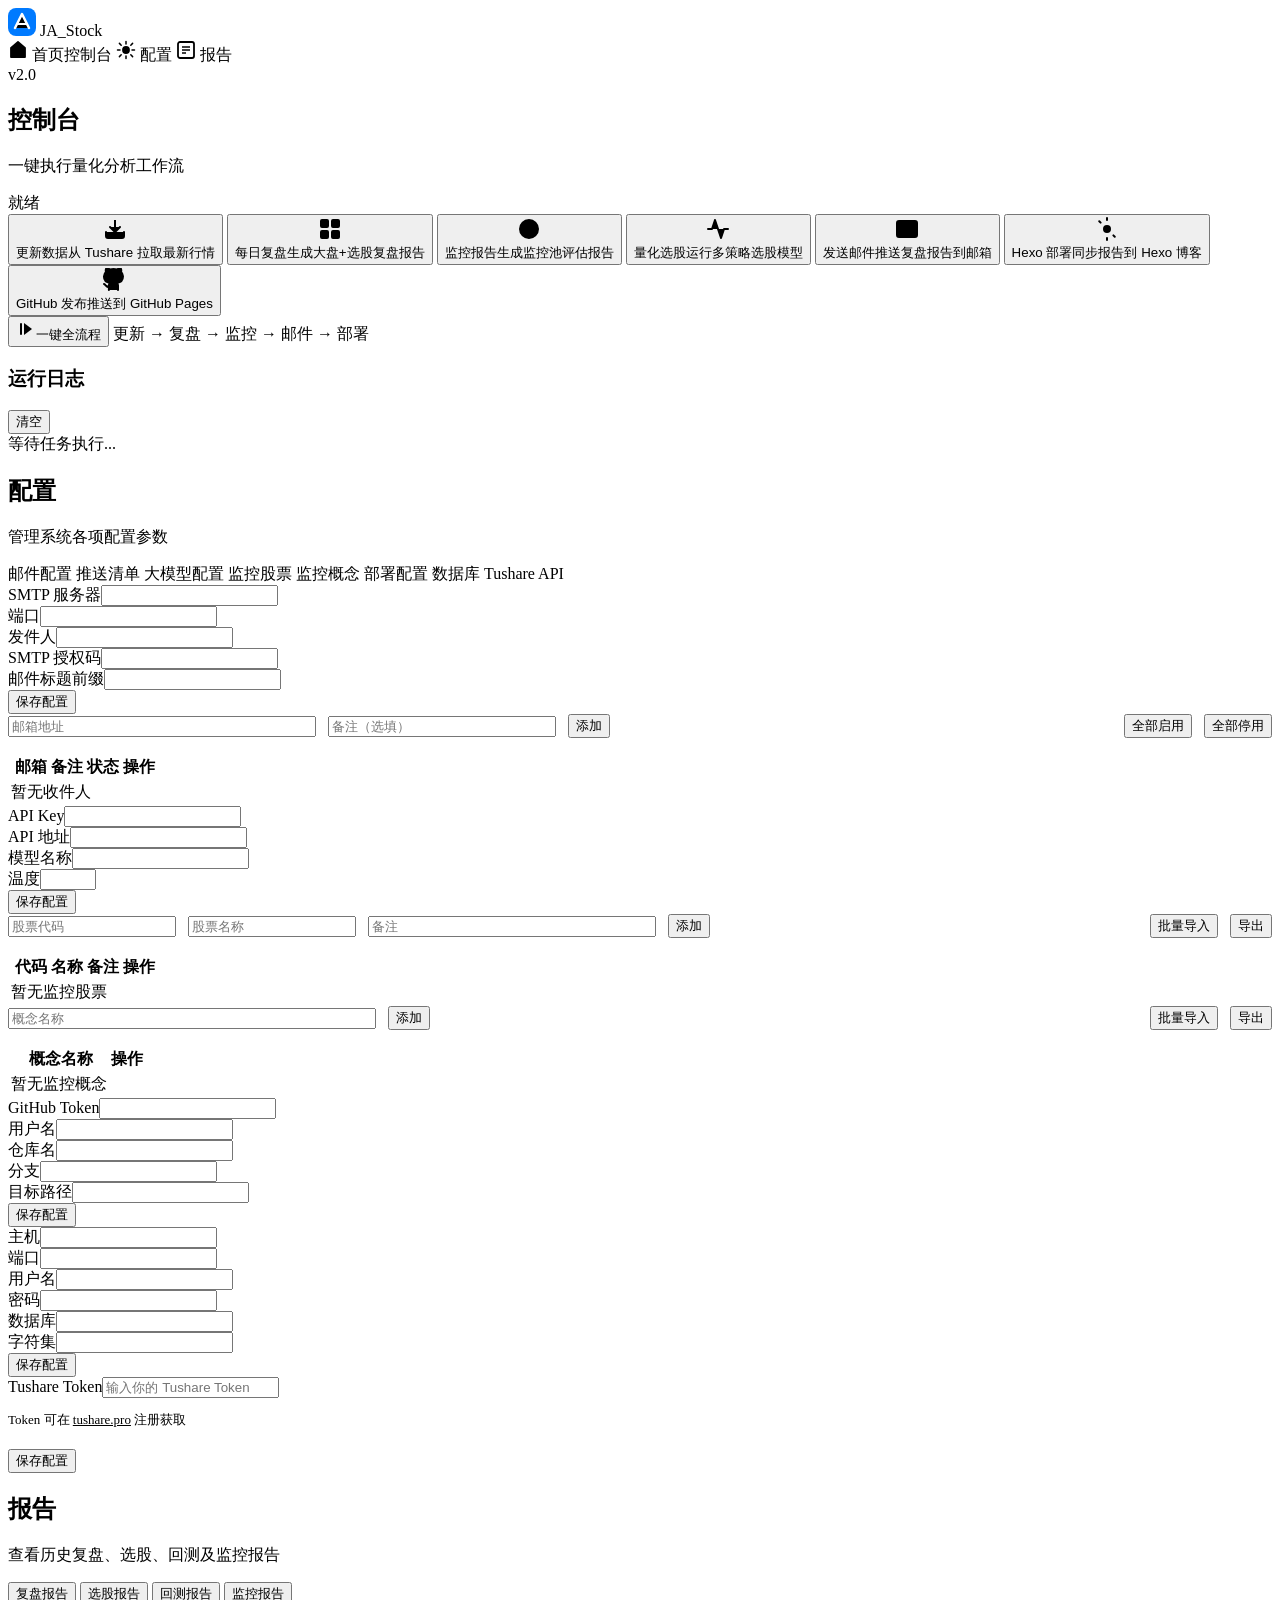
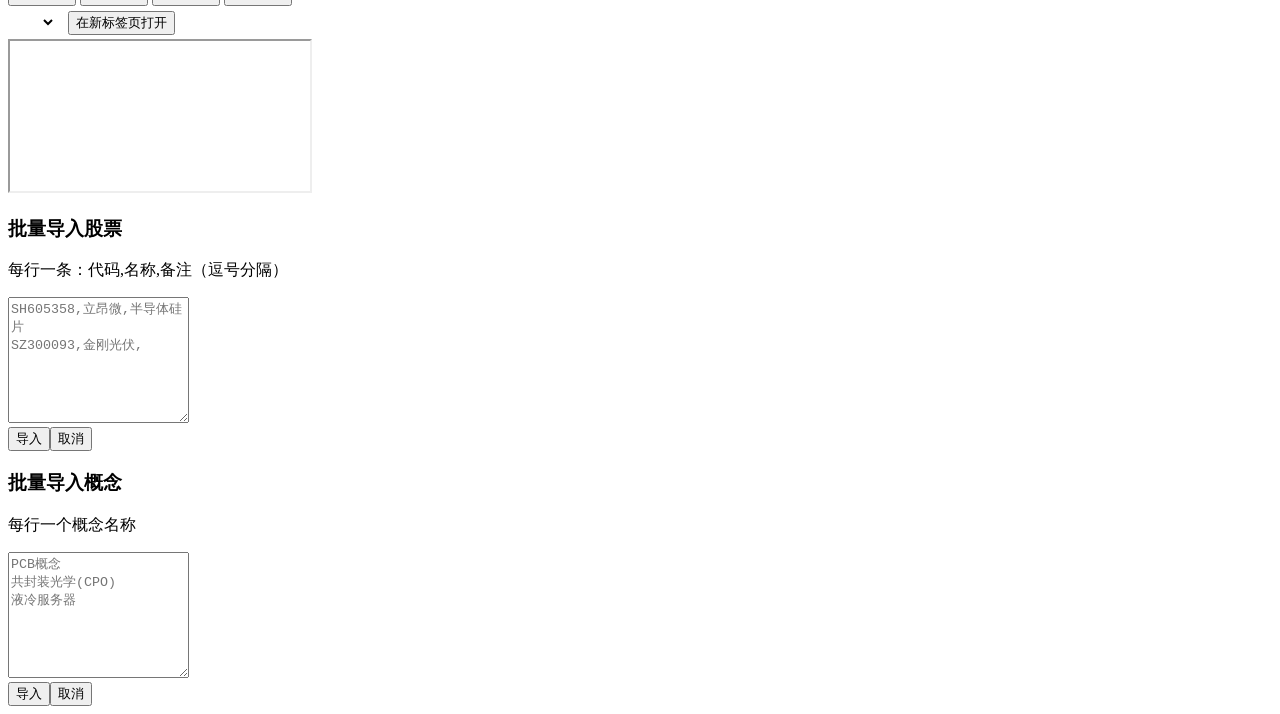
==== web/templates/index.html @ 57b8703d "更新" ====
﻿<!DOCTYPE html>
<html lang="zh-CN">
<head>
<meta charset="UTF-8">
<meta name="viewport" content="width=device-width, initial-scale=1.0">
<title>JA_Stock - 智能量化控制台</title>
<link rel="stylesheet" href="/static/style.css?v=7">
</head>
<body>
<aside class="sidebar">
    <div class="sidebar-header">
        <div class="logo">
            <svg width="28" height="28" viewBox="0 0 28 28"><rect width="28" height="28" rx="8" fill="#007AFF"/><path d="M7 20L14 6L21 20" stroke="white" stroke-width="2.5" stroke-linecap="round" stroke-linejoin="round"/><line x1="10" y1="16" x2="18" y2="16" stroke="white" stroke-width="2"/></svg>
            <span>JA_Stock</span>
        </div>
    </div>
    <nav class="sidebar-nav">
        <a class="nav-item active" data-page="home" onclick="switchPage('home')">
            <svg width="20" height="20" viewBox="0 0 20 20"><path d="M3 8L10 2L17 8V17H3V8Z" stroke="currentColor" stroke-width="1.8" stroke-linejoin="round"/><rect x="7" y="11" width="6" height="6" rx="1" stroke="currentColor" stroke-width="1.5"/></svg>
            <span>首页控制台</span>
        </a>
        <a class="nav-item" data-page="config" onclick="switchPage('config')">
            <svg width="20" height="20" viewBox="0 0 20 20"><circle cx="10" cy="10" r="3" stroke="currentColor" stroke-width="1.8"/><path d="M10 1.5V4M10 16V18.5M1.5 10H4M16 10H18.5M3.4 3.4L5.2 5.2M14.8 14.8L16.6 16.6M3.4 16.6L5.2 14.8M14.8 5.2L16.6 3.4" stroke="currentColor" stroke-width="1.5" stroke-linecap="round"/></svg>
            <span>配置</span>
        </a>
            <a class="nav-item" data-page="reports" onclick="switchPage('reports')">
                <svg width="20" height="20" viewBox="0 0 20 20" fill="none"><rect x="2" y="2" width="16" height="16" rx="2" stroke="currentColor" stroke-width="1.8"/><line x1="6" y1="7" x2="14" y2="7" stroke="currentColor" stroke-width="1.5"/><line x1="6" y1="10" x2="14" y2="10" stroke="currentColor" stroke-width="1.5"/><line x1="6" y1="13" x2="10" y2="13" stroke="currentColor" stroke-width="1.5"/></svg>
                <span>报告</span>
            </a>
    </nav>
    <div class="sidebar-footer"><span class="version">v2.0</span></div>
</aside>

<main class="main-content">

<section class="page active" id="page-home">
<header class="page-header"><h1>控制台</h1><p class="subtitle">一键执行量化分析工作流</p></header>
<div class="status-bar">
    <div class="status-indicator"><span class="status-dot idle"></span><span id="status-text">就绪</span></div>
    <span class="status-time" id="status-time"></span>
</div>
<div class="cmd-grid">
    <button class="cmd-card" onclick="runTask('update')"><div class="cmd-icon blue"><svg width="24" height="24" viewBox="0 0 24 24"><path d="M21 15V19C21 20.1 20.1 21 19 21H5C3.9 21 3 20.1 3 19V15" stroke="currentColor" stroke-width="2" stroke-linecap="round"/><polyline points="7,10 12,15 17,10" stroke="currentColor" stroke-width="2" stroke-linecap="round"/><line x1="12" y1="15" x2="12" y2="3" stroke="currentColor" stroke-width="2"/></svg></div><div class="cmd-info"><span class="cmd-title">更新数据</span><span class="cmd-desc">从 Tushare 拉取最新行情</span></div></button>
    <button class="cmd-card" onclick="runTask('review')"><div class="cmd-icon green"><svg width="24" height="24" viewBox="0 0 24 24"><rect x="3" y="3" width="7" height="7" rx="1" stroke="currentColor" stroke-width="2"/><rect x="14" y="3" width="7" height="7" rx="1" stroke="currentColor" stroke-width="2"/><rect x="3" y="14" width="7" height="7" rx="1" stroke="currentColor" stroke-width="2"/><rect x="14" y="14" width="7" height="7" rx="1" stroke="currentColor" stroke-width="2"/></svg></div><div class="cmd-info"><span class="cmd-title">每日复盘</span><span class="cmd-desc">生成大盘+选股复盘报告</span></div></button>
    
    <button class="cmd-card" onclick="runTask('monitor')"><div class="cmd-icon purple"><svg width="24" height="24" viewBox="0 0 24 24"><circle cx="12" cy="12" r="9" stroke="currentColor" stroke-width="2"/><circle cx="12" cy="12" r="5" stroke="currentColor" stroke-width="2"/><circle cx="12" cy="12" r="1" fill="currentColor"/><line x1="12" y1="3" x2="12" y2="7" stroke="currentColor" stroke-width="2"/><line x1="12" y1="17" x2="12" y2="21" stroke="currentColor" stroke-width="2"/></svg></div><div class="cmd-info"><span class="cmd-title">监控报告</span><span class="cmd-desc">生成监控池评估报告</span></div></button>
    <button class="cmd-card" onclick="runTask('select')"><div class="cmd-icon teal"><svg width="24" height="24" viewBox="0 0 24 24"><polyline points="22,12 18,12 15,21 9,3 6,12 2,12" stroke="currentColor" stroke-width="2" stroke-linecap="round" stroke-linejoin="round"/></svg></div><div class="cmd-info"><span class="cmd-title">量化选股</span><span class="cmd-desc">运行多策略选股模型</span></div></button>
    <button class="cmd-card" onclick="runTask('email')"><div class="cmd-icon red"><svg width="24" height="24" viewBox="0 0 24 24"><path d="M4 4H20C21.1 4 22 4.9 22 6V18C22 19.1 21.1 20 20 20H4C2.9 20 2 19.1 2 18V6C2 4.9 2.9 4 4 4Z" stroke="currentColor" stroke-width="2"/><polyline points="22,6 12,13 2,6" stroke="currentColor" stroke-width="2"/></svg></div><div class="cmd-info"><span class="cmd-title">发送邮件</span><span class="cmd-desc">推送复盘报告到邮箱</span></div></button>
    <button class="cmd-card" onclick="runTask('deploy')"><div class="cmd-icon indigo"><svg width="24" height="24" viewBox="0 0 24 24"><circle cx="12" cy="12" r="3" stroke="currentColor" stroke-width="2"/><path d="M12 1V3M12 21V23M4.22 4.22L5.64 5.64M18.36 18.36L19.78 19.78" stroke="currentColor" stroke-width="2" stroke-linecap="round"/></svg></div><div class="cmd-info"><span class="cmd-title">Hexo 部署</span><span class="cmd-desc">同步报告到 Hexo 博客</span></div></button>
    <button class="cmd-card" onclick="runTask('github')"><div class="cmd-icon gray"><svg width="24" height="24" viewBox="0 0 24 24"><path d="M9 19C4 20.5 4 16.5 2 16M16 22V18C16.1 16.8 15.7 15.6 14.9 14.7C17.9 14.4 21 13.3 21 8.2C20.9 6.6 20.2 5.1 19 4.1C19.4 2.8 19.3 1.4 18.7 0.2C18.7 0.2 17.5 0 15 1.5C12.7 0.9 10.3 0.9 8 1.5C5.5 0 4.3 0.2 4.3 0.2C3.7 1.4 3.6 2.8 4 4.1C2.8 5.1 2.1 6.6 2 8.2C1.7 13.3 5 14.4 8 14.7C7.2 15.6 6.8 16.8 6.9 18V22" stroke="currentColor" stroke-width="2" stroke-linecap="round" stroke-linejoin="round"/></svg></div><div class="cmd-info"><span class="cmd-title">GitHub 发布</span><span class="cmd-desc">推送到 GitHub Pages</span></div></button>
</div>
<div class="full-flow">
    <button class="btn-full" onclick="runTask('full')"><svg width="20" height="20" viewBox="0 0 20 20"><polygon points="16,10 8,4 8,16" fill="currentColor"/><rect x="4" y="4" width="2" height="12" rx="1" fill="currentColor"/></svg>一键全流程</button>
    <span class="full-desc">更新 → 复盘 → 监控 → 邮件 → 部署</span>
</div>
<div class="log-section">
    <div class="log-header"><h3>运行日志</h3><button class="btn-clear" onclick="clearLogs()">清空</button></div>
    <div class="log-output" id="log-output"><div class="log-empty">等待任务执行...</div></div>
</div>
</section>

<!-- ==================== 配置页 ==================== -->
<section class="page" id="page-config">
<header class="page-header"><h1>配置</h1><p class="subtitle">管理系统各项配置参数</p></header>
<div class="config-layout">
    <nav class="config-sidebar">
        <a class="cfg-nav-item active" data-sub="email-config" onclick="switchSubTab('email-config')">邮件配置</a>
        <a class="cfg-nav-item" data-sub="recipients-config" onclick="switchSubTab('recipients-config')">推送清单</a>
        <a class="cfg-nav-item" data-sub="llm-config" onclick="switchSubTab('llm-config')">大模型配置</a>
        <a class="cfg-nav-item" data-sub="monitor-stocks" onclick="switchSubTab('monitor-stocks')">监控股票</a>
        <a class="cfg-nav-item" data-sub="monitor-concepts" onclick="switchSubTab('monitor-concepts')">监控概念</a>
        <a class="cfg-nav-item" data-sub="github-config" onclick="switchSubTab('github-config')">部署配置</a>
        <a class="cfg-nav-item" data-sub="db-config" onclick="switchSubTab('db-config')">数据库</a>
        <a class="cfg-nav-item" data-sub="tushare-config" onclick="switchSubTab('tushare-config')">Tushare API</a>
    </nav>

    <div class="config-content">

        <!-- 邮件配置 -->
        <div class="sub-page active" id="sub-email-config">
            <form class="config-form" id="email-form">
                <div class="form-group"><label>SMTP 服务器</label><input type="text" id="email-smtp-server"></div>
                <div class="form-row"><div class="form-group flex-1"><label>端口</label><input type="number" id="email-smtp-port"></div><div class="form-group flex-1"><label>发件人</label><input type="email" id="email-sender"></div></div>
                <div class="form-group"><label>SMTP 授权码</label><input type="password" id="email-password"></div>
                <div class="form-group"><label>邮件标题前缀</label><input type="text" id="email-subject-prefix"></div>
                <button type="submit" class="btn-primary">保存配置</button>
            </form>
        </div>

        <!-- 推送清单 -->
        <div class="sub-page" id="sub-recipients-config">
            <div style="display:flex;align-items:center;gap:12px;margin-bottom:16px;flex-wrap:wrap;">
                <input type="email" id="new-recipient" placeholder="邮箱地址" class="input-add" style="flex:1;min-width:200px;max-width:300px;">
                <input type="text" id="new-recipient-remark" placeholder="备注（选填）" class="input-add" style="flex:1;min-width:160px;max-width:220px;">
                <button class="btn-primary" onclick="addRecipient()">添加</button>
                <span style="flex:1;min-width:20px;"></span>
                <button class="btn-secondary" onclick="toggleAllRecipients(true)">全部启用</button>
                <button class="btn-secondary" onclick="toggleAllRecipients(false)">全部停用</button>
            </div>
            <table class="data-table" id="recipients-table">
                <thead><tr><th class="drag-th"></th><th class="col-email">邮箱</th><th class="col-remark">备注</th><th class="col-status">状态</th><th class="col-actions">操作</th></tr></thead>
                <tbody><tr><td colspan="4" class="empty-cell">暂无收件人</td></tr></tbody>
            </table>
        </div>

        <!-- 大模型配置 -->
        <div class="sub-page" id="sub-llm-config">
            <form class="config-form" id="llm-form">
                <div class="form-group"><label>API Key</label><input type="password" id="llm-api-key"></div>
                <div class="form-group"><label>API 地址</label><input type="text" id="llm-base-url"></div>
                <div class="form-row"><div class="form-group flex-1"><label>模型名称</label><input type="text" id="llm-model"></div><div class="form-group flex-2"><label>温度</label><input type="number" id="llm-temperature" step="0.1" min="0" max="2"></div></div>
                <button type="submit" class="btn-primary">保存配置</button>
            </form>
        </div>

        <!-- 监控股票 -->
        <div class="sub-page" id="sub-monitor-stocks">
            <div style="display:flex;align-items:center;gap:12px;margin-bottom:16px;flex-wrap:wrap;">
                <input type="text" id="new-stock-code" placeholder="股票代码" class="input-add" style="flex:1;min-width:120px;max-width:160px;">
                <input type="text" id="new-stock-name" placeholder="股票名称" class="input-add" style="flex:1;min-width:120px;max-width:160px;">
                <input type="text" id="new-stock-remark" placeholder="备注" class="input-add" style="flex:2;min-width:180px;max-width:280px;">
                <button class="btn-primary" onclick="addMonitorStock()">添加</button>
                <span style="flex:1;min-width:20px;"></span>
                <button class="btn-secondary" onclick="importMonitorStocks()">批量导入</button>
                <button class="btn-secondary" onclick="exportMonitor()">导出</button>
            </div>
            <table class="data-table" id="stocks-table">
                <thead><tr><th class="drag-th"></th><th class="col-code">代码</th><th class="col-name">名称</th><th class="col-stock-remark">备注</th><th class="col-stock-actions">操作</th></tr></thead>
                <tbody><tr><td colspan="4" class="empty-cell">暂无监控股票</td></tr></tbody>
            </table>
        </div>

        <!-- 监控概念 -->
        <div class="sub-page" id="sub-monitor-concepts">
            <div style="display:flex;align-items:center;gap:12px;margin-bottom:16px;">
                <input type="text" id="new-concept" placeholder="概念名称" class="input-add" style="flex:1;min-width:200px;max-width:360px;">
                <button class="btn-primary" onclick="addMonitorConcept()">添加</button>
                <span style="flex:1;min-width:20px;"></span>
                <button class="btn-secondary" onclick="importMonitorConcepts()">批量导入</button>
                <button class="btn-secondary" onclick="exportMonitor()">导出</button>
            </div>
            <table class="data-table" id="concepts-table">
                <thead><tr><th class="drag-th"></th><th class="col-concept-name">概念名称</th><th class="col-concept-actions">操作</th></tr></thead>
                <tbody><tr><td colspan="2" class="empty-cell">暂无监控概念</td></tr></tbody>
            </table>
        </div>

        <!-- 部署配置 -->
        <div class="sub-page" id="sub-github-config">
            <form class="config-form" id="github-form">
                <div class="form-group"><label>GitHub Token</label><input type="password" id="github-token"></div>
                <div class="form-row"><div class="form-group flex-1"><label>用户名</label><input type="text" id="github-owner"></div><div class="form-group flex-1"><label>仓库名</label><input type="text" id="github-repo"></div></div>
                <div class="form-row"><div class="form-group flex-1"><label>分支</label><input type="text" id="github-branch"></div><div class="form-group flex-1"><label>目标路径</label><input type="text" id="github-target-path"></div></div>
                <button type="submit" class="btn-primary">保存配置</button>
            </form>
        </div>

        <!-- 数据库配置 -->
        <div class="sub-page" id="sub-db-config">
            <form class="config-form" id="db-form">
                <div class="form-row"><div class="form-group flex-1"><label>主机</label><input type="text" id="db-host"></div><div class="form-group flex-1"><label>端口</label><input type="number" id="db-port"></div></div>
                <div class="form-row"><div class="form-group flex-1"><label>用户名</label><input type="text" id="db-user"></div><div class="form-group flex-1"><label>密码</label><input type="password" id="db-password"></div></div>
                <div class="form-row"><div class="form-group flex-1"><label>数据库</label><input type="text" id="db-database"></div><div class="form-group flex-1"><label>字符集</label><input type="text" id="db-charset"></div></div>
                <button type="submit" class="btn-primary">保存配置</button>
            </form>
        </div>

        <!-- Tushare API -->
        <div class="sub-page" id="sub-tushare-config">
            <form class="config-form" id="tushare-form">
                <div class="form-group"><label>Tushare Token</label><input type="text" id="tushare-token" placeholder="输入你的 Tushare Token"></div>
                <p style="font-size:13px;color:var(--text-tertiary);margin-bottom:20px;">Token 可在 <a href="https://tushare.pro" target="_blank" style="color:var(--blue)">tushare.pro</a> 注册获取</p>
                <button type="submit" class="btn-primary">保存配置</button>
            </form>
        </div>

    </div>
</div>

</section>




<!-- ==================== 报告页 ==================== -->
<section class="page" id="page-reports">
<header class="page-header"><h1>报告</h1><p class="subtitle">查看历史复盘、选股、回测及监控报告</p></header>

<div class="reports-tabs">
    <button class="report-tab active" data-rtype="review" onclick="switchReportType('review')">复盘报告</button>
    <button class="report-tab" data-rtype="selection" onclick="switchReportType('selection')">选股报告</button>
    <button class="report-tab" data-rtype="backtest" onclick="switchReportType('backtest')">回测报告</button>
    <button class="report-tab" data-rtype="monitor" onclick="switchReportType('monitor')">监控报告</button>
</div>

<div class="report-controls">
    <select id="report-date-select" onchange="loadSelectedReport()" style="padding:8px 14px;border:1px solid var(--border-color);border-radius:var(--radius-sm);font-size:14px;font-family:var(--font);background:var(--bg-secondary);"></select>
    <button class="btn-primary" onclick="openReportNewTab()" style="margin-left:8px;">在新标签页打开</button>
</div>

<iframe id="report-frame" class="report-frame" src="" sandbox="allow-same-origin allow-scripts"></iframe>
</section>

</main>

<!-- 批量导入弹窗 -->
<div class="modal-overlay" id="modal-import-stocks" onclick="if(event.target===this)closeModal('modal-import-stocks')">
    <div class="modal-box">
        <h3>批量导入股票</h3>
        <p class="modal-hint">每行一条：代码,名称,备注（逗号分隔）</p>
        <textarea id="import-stocks-text" rows="8" placeholder="SH605358,立昂微,半导体硅片&#10;SZ300093,金刚光伏,"></textarea>
        <div class="modal-btns"><button class="btn-primary" onclick="doImportStocks()">导入</button><button class="btn-cancel" onclick="closeModal('modal-import-stocks')">取消</button></div>
    </div>
</div>
<div class="modal-overlay" id="modal-import-concepts" onclick="if(event.target===this)closeModal('modal-import-concepts')">
    <div class="modal-box">
        <h3>批量导入概念</h3>
        <p class="modal-hint">每行一个概念名称</p>
        <textarea id="import-concepts-text" rows="8" placeholder="PCB概念&#10;共封装光学(CPO)&#10;液冷服务器"></textarea>
        <div class="modal-btns"><button class="btn-primary" onclick="doImportConcepts()">导入</button><button class="btn-cancel" onclick="closeModal('modal-import-concepts')">取消</button></div>
    </div>
</div>

<div class="toast" id="toast"></div>
<script src="/static/app.js?v=5"></script>
</body>
</html>
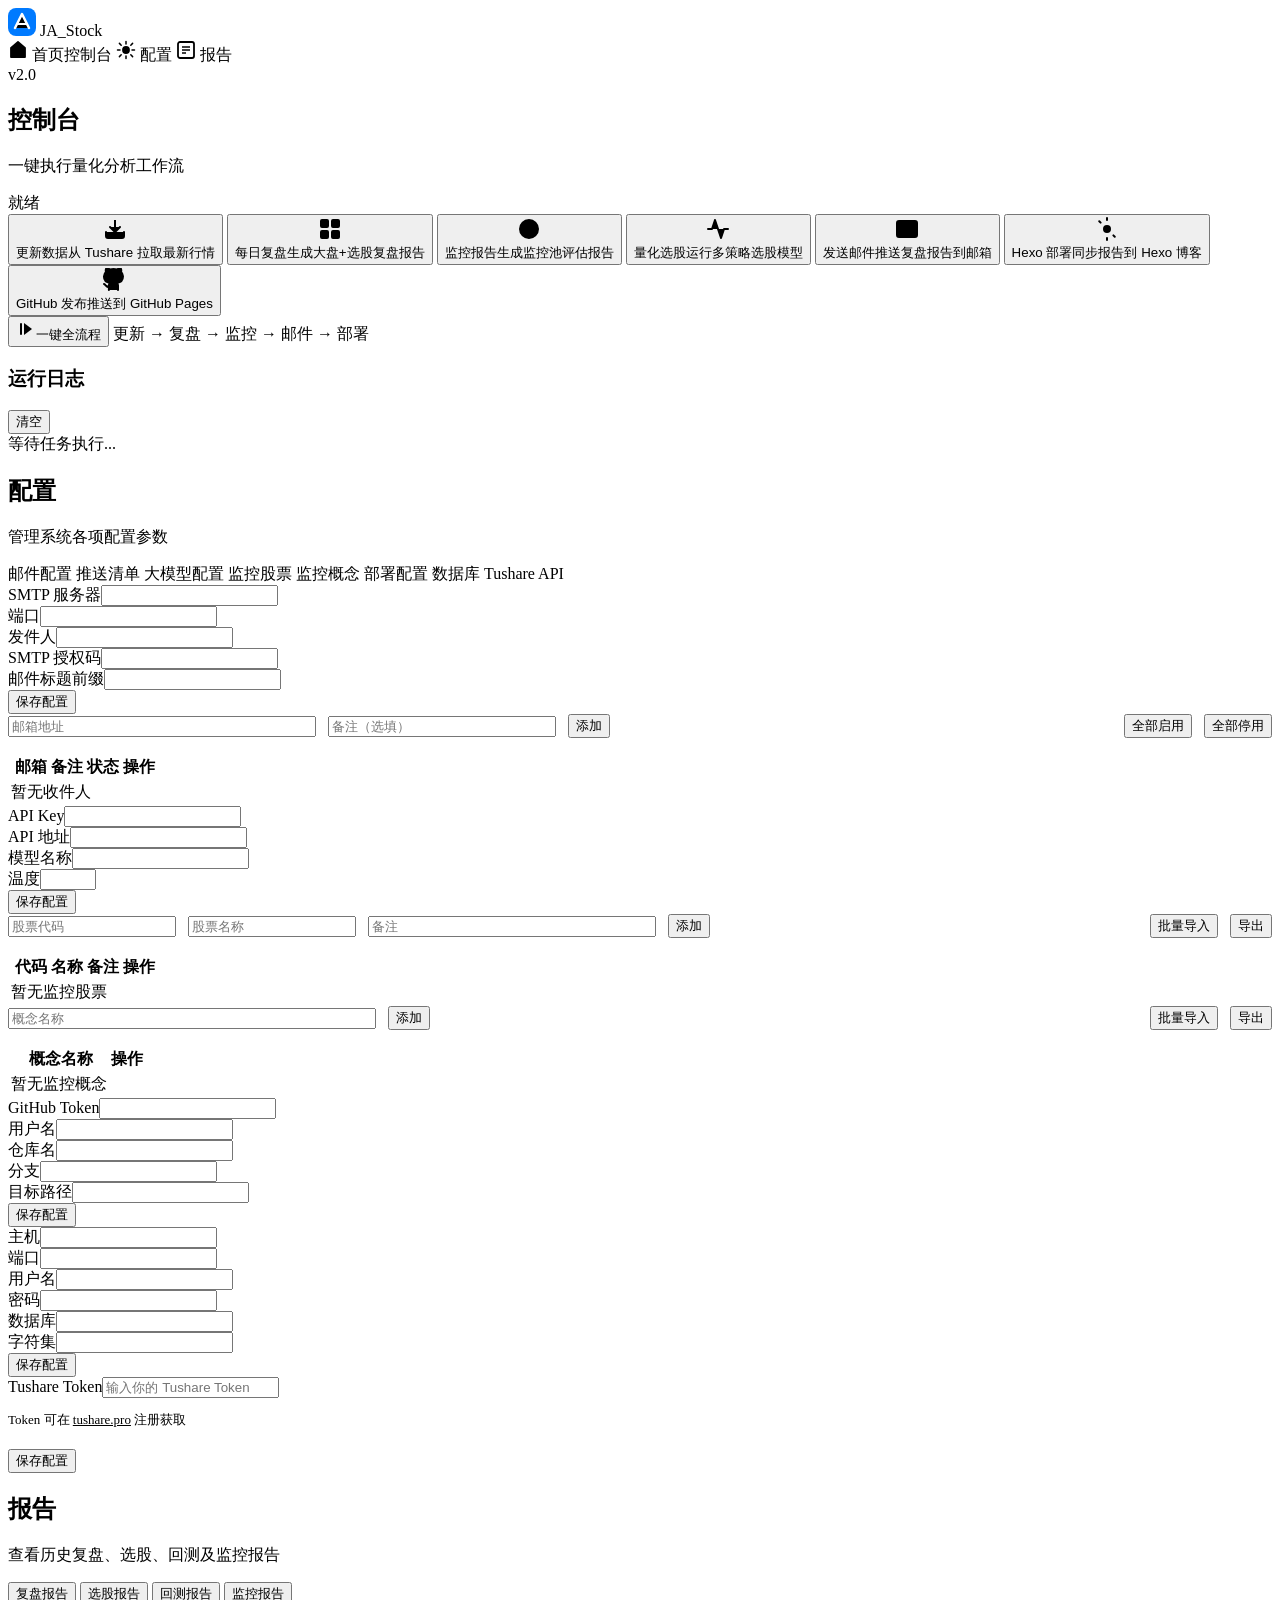
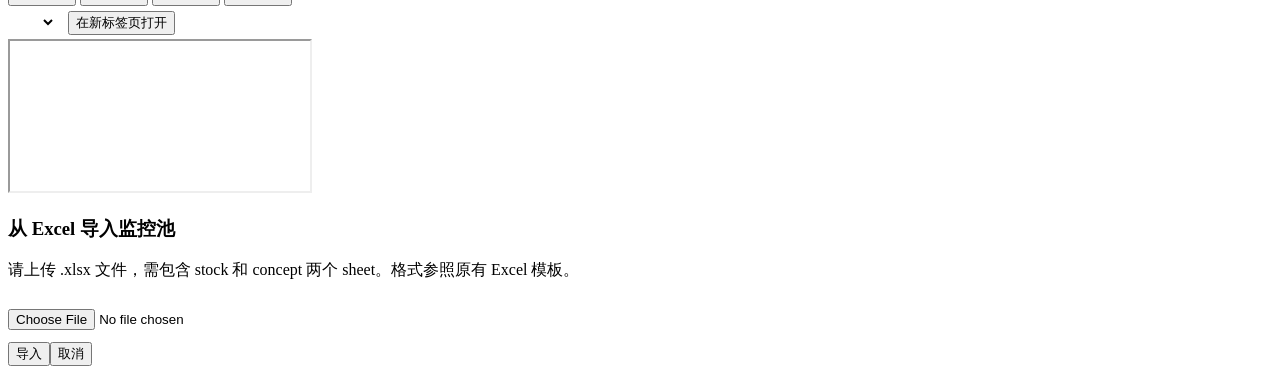
==== commit 6625d8a1: "更新控制面板内容" ====
--- a/web/templates/index.html
+++ b/web/templates/index.html
@@ -1,10 +1,10 @@
-﻿<!DOCTYPE html>
+<!DOCTYPE html>
 <html lang="zh-CN">
 <head>
 <meta charset="UTF-8">
 <meta name="viewport" content="width=device-width, initial-scale=1.0">
 <title>JA_Stock - 智能量化控制台</title>
-<link rel="stylesheet" href="/static/style.css?v=7">
+<link rel="stylesheet" href="/static/style.css?v=10">
 </head>
 <body>
 <aside class="sidebar">
@@ -121,8 +121,8 @@
                 <input type="text" id="new-stock-remark" placeholder="备注" class="input-add" style="flex:2;min-width:180px;max-width:280px;">
                 <button class="btn-primary" onclick="addMonitorStock()">添加</button>
                 <span style="flex:1;min-width:20px;"></span>
-                <button class="btn-secondary" onclick="importMonitorStocks()">批量导入</button>
-                <button class="btn-secondary" onclick="exportMonitor()">导出</button>
+                <button class="btn-secondary" onclick="importMonitorExcel()">批量导入</button>
+                <button class="btn-secondary" onclick="exportMonitorExcel()">导出</button>
             </div>
             <table class="data-table" id="stocks-table">
                 <thead><tr><th class="drag-th"></th><th class="col-code">代码</th><th class="col-name">名称</th><th class="col-stock-remark">备注</th><th class="col-stock-actions">操作</th></tr></thead>
@@ -136,8 +136,8 @@
                 <input type="text" id="new-concept" placeholder="概念名称" class="input-add" style="flex:1;min-width:200px;max-width:360px;">
                 <button class="btn-primary" onclick="addMonitorConcept()">添加</button>
                 <span style="flex:1;min-width:20px;"></span>
-                <button class="btn-secondary" onclick="importMonitorConcepts()">批量导入</button>
-                <button class="btn-secondary" onclick="exportMonitor()">导出</button>
+                <button class="btn-secondary" onclick="importMonitorExcel()">批量导入</button>
+                <button class="btn-secondary" onclick="exportMonitorExcel()">导出</button>
             </div>
             <table class="data-table" id="concepts-table">
                 <thead><tr><th class="drag-th"></th><th class="col-concept-name">概念名称</th><th class="col-concept-actions">操作</th></tr></thead>
@@ -203,25 +203,17 @@
 
 </main>
 
-<!-- 批量导入弹窗 -->
-<div class="modal-overlay" id="modal-import-stocks" onclick="if(event.target===this)closeModal('modal-import-stocks')">
+<!-- Excel 导入弹窗 -->
+<div class="modal-overlay" id="modal-import-excel" onclick="if(event.target===this)closeModal('modal-import-excel')">
     <div class="modal-box">
-        <h3>批量导入股票</h3>
-        <p class="modal-hint">每行一条：代码,名称,备注（逗号分隔）</p>
-        <textarea id="import-stocks-text" rows="8" placeholder="SH605358,立昂微,半导体硅片&#10;SZ300093,金刚光伏,"></textarea>
-        <div class="modal-btns"><button class="btn-primary" onclick="doImportStocks()">导入</button><button class="btn-cancel" onclick="closeModal('modal-import-stocks')">取消</button></div>
+        <h3>从 Excel 导入监控池</h3>
+        <p class="modal-hint">请上传 .xlsx 文件，需包含 stock 和 concept 两个 sheet。格式参照原有 Excel 模板。</p>
+        <input type="file" id="import-excel-file" accept=".xlsx,.xls" style="margin:12px 0;">
+        <div class="modal-btns"><button class="btn-primary" onclick="doImportExcel()">导入</button><button class="btn-cancel" onclick="closeModal('modal-import-excel')">取消</button></div>
     </div>
 </div>
-<div class="modal-overlay" id="modal-import-concepts" onclick="if(event.target===this)closeModal('modal-import-concepts')">
-    <div class="modal-box">
-        <h3>批量导入概念</h3>
-        <p class="modal-hint">每行一个概念名称</p>
-        <textarea id="import-concepts-text" rows="8" placeholder="PCB概念&#10;共封装光学(CPO)&#10;液冷服务器"></textarea>
-        <div class="modal-btns"><button class="btn-primary" onclick="doImportConcepts()">导入</button><button class="btn-cancel" onclick="closeModal('modal-import-concepts')">取消</button></div>
-    </div>
-</div>
 
 <div class="toast" id="toast"></div>
-<script src="/static/app.js?v=5"></script>
+<script src="/static/app.js?v=9"></script>
 </body>
 </html>
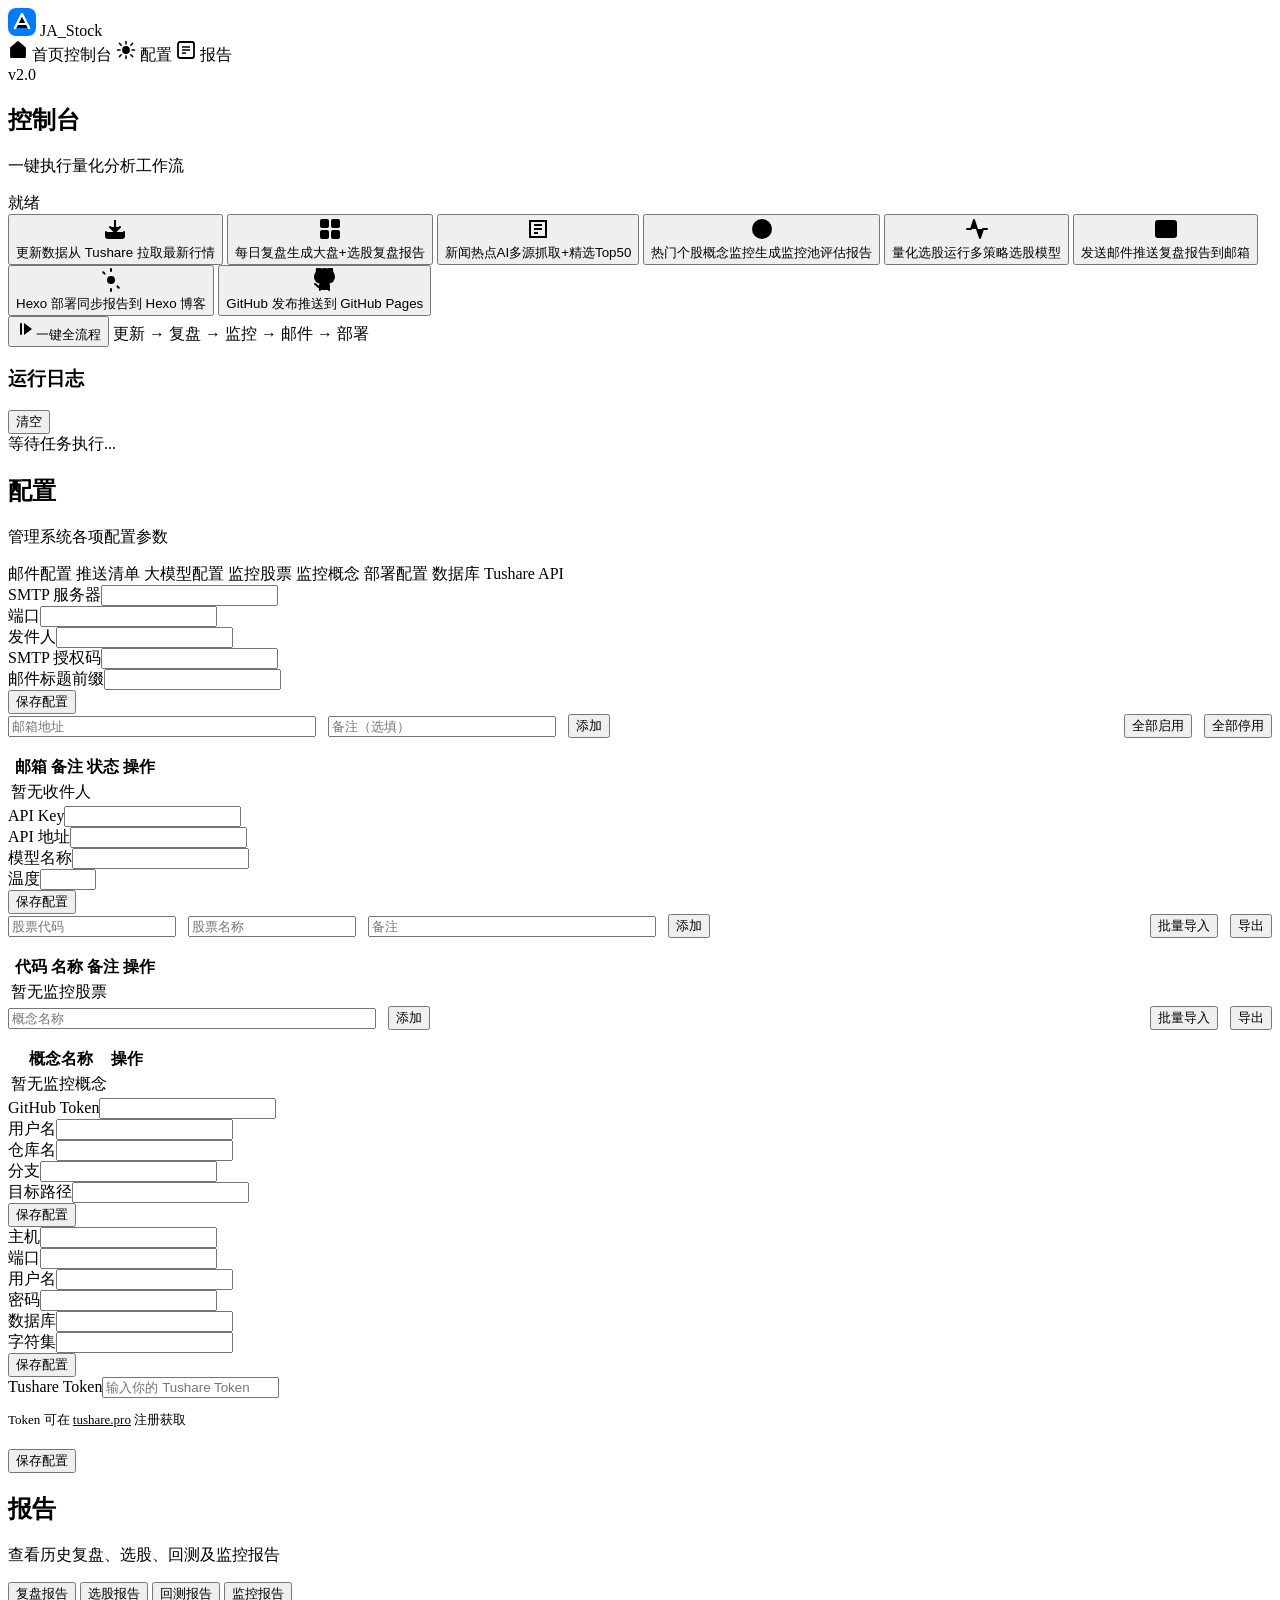
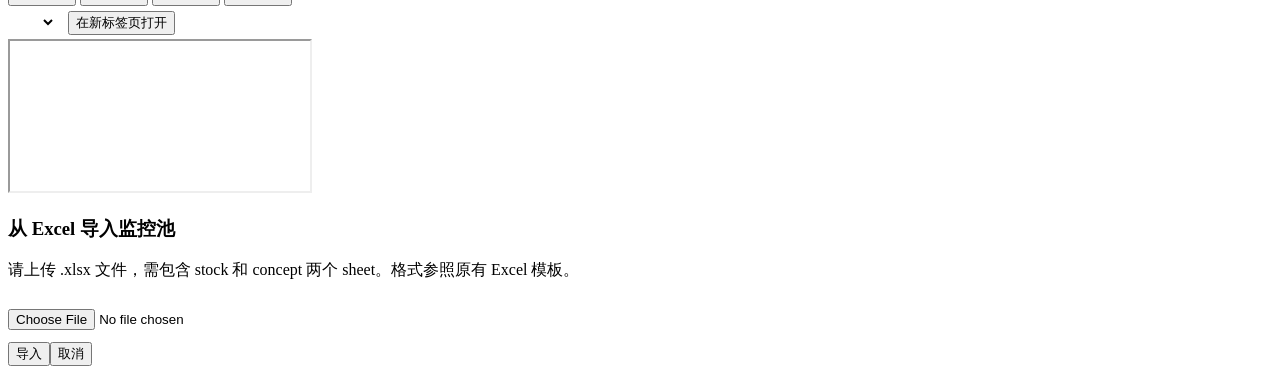
==== commit 14383e84: "更新" ====
--- a/web/templates/index.html
+++ b/web/templates/index.html
@@ -1,219 +1,220 @@
-<!DOCTYPE html>
-<html lang="zh-CN">
-<head>
-<meta charset="UTF-8">
-<meta name="viewport" content="width=device-width, initial-scale=1.0">
-<title>JA_Stock - 智能量化控制台</title>
-<link rel="stylesheet" href="/static/style.css?v=10">
-</head>
-<body>
-<aside class="sidebar">
-    <div class="sidebar-header">
-        <div class="logo">
-            <svg width="28" height="28" viewBox="0 0 28 28"><rect width="28" height="28" rx="8" fill="#007AFF"/><path d="M7 20L14 6L21 20" stroke="white" stroke-width="2.5" stroke-linecap="round" stroke-linejoin="round"/><line x1="10" y1="16" x2="18" y2="16" stroke="white" stroke-width="2"/></svg>
-            <span>JA_Stock</span>
-        </div>
-    </div>
-    <nav class="sidebar-nav">
-        <a class="nav-item active" data-page="home" onclick="switchPage('home')">
-            <svg width="20" height="20" viewBox="0 0 20 20"><path d="M3 8L10 2L17 8V17H3V8Z" stroke="currentColor" stroke-width="1.8" stroke-linejoin="round"/><rect x="7" y="11" width="6" height="6" rx="1" stroke="currentColor" stroke-width="1.5"/></svg>
-            <span>首页控制台</span>
-        </a>
-        <a class="nav-item" data-page="config" onclick="switchPage('config')">
-            <svg width="20" height="20" viewBox="0 0 20 20"><circle cx="10" cy="10" r="3" stroke="currentColor" stroke-width="1.8"/><path d="M10 1.5V4M10 16V18.5M1.5 10H4M16 10H18.5M3.4 3.4L5.2 5.2M14.8 14.8L16.6 16.6M3.4 16.6L5.2 14.8M14.8 5.2L16.6 3.4" stroke="currentColor" stroke-width="1.5" stroke-linecap="round"/></svg>
-            <span>配置</span>
-        </a>
-            <a class="nav-item" data-page="reports" onclick="switchPage('reports')">
-                <svg width="20" height="20" viewBox="0 0 20 20" fill="none"><rect x="2" y="2" width="16" height="16" rx="2" stroke="currentColor" stroke-width="1.8"/><line x1="6" y1="7" x2="14" y2="7" stroke="currentColor" stroke-width="1.5"/><line x1="6" y1="10" x2="14" y2="10" stroke="currentColor" stroke-width="1.5"/><line x1="6" y1="13" x2="10" y2="13" stroke="currentColor" stroke-width="1.5"/></svg>
-                <span>报告</span>
-            </a>
-    </nav>
-    <div class="sidebar-footer"><span class="version">v2.0</span></div>
-</aside>
-
-<main class="main-content">
-
-<section class="page active" id="page-home">
-<header class="page-header"><h1>控制台</h1><p class="subtitle">一键执行量化分析工作流</p></header>
-<div class="status-bar">
-    <div class="status-indicator"><span class="status-dot idle"></span><span id="status-text">就绪</span></div>
-    <span class="status-time" id="status-time"></span>
-</div>
-<div class="cmd-grid">
-    <button class="cmd-card" onclick="runTask('update')"><div class="cmd-icon blue"><svg width="24" height="24" viewBox="0 0 24 24"><path d="M21 15V19C21 20.1 20.1 21 19 21H5C3.9 21 3 20.1 3 19V15" stroke="currentColor" stroke-width="2" stroke-linecap="round"/><polyline points="7,10 12,15 17,10" stroke="currentColor" stroke-width="2" stroke-linecap="round"/><line x1="12" y1="15" x2="12" y2="3" stroke="currentColor" stroke-width="2"/></svg></div><div class="cmd-info"><span class="cmd-title">更新数据</span><span class="cmd-desc">从 Tushare 拉取最新行情</span></div></button>
-    <button class="cmd-card" onclick="runTask('review')"><div class="cmd-icon green"><svg width="24" height="24" viewBox="0 0 24 24"><rect x="3" y="3" width="7" height="7" rx="1" stroke="currentColor" stroke-width="2"/><rect x="14" y="3" width="7" height="7" rx="1" stroke="currentColor" stroke-width="2"/><rect x="3" y="14" width="7" height="7" rx="1" stroke="currentColor" stroke-width="2"/><rect x="14" y="14" width="7" height="7" rx="1" stroke="currentColor" stroke-width="2"/></svg></div><div class="cmd-info"><span class="cmd-title">每日复盘</span><span class="cmd-desc">生成大盘+选股复盘报告</span></div></button>
-    
-    <button class="cmd-card" onclick="runTask('monitor')"><div class="cmd-icon purple"><svg width="24" height="24" viewBox="0 0 24 24"><circle cx="12" cy="12" r="9" stroke="currentColor" stroke-width="2"/><circle cx="12" cy="12" r="5" stroke="currentColor" stroke-width="2"/><circle cx="12" cy="12" r="1" fill="currentColor"/><line x1="12" y1="3" x2="12" y2="7" stroke="currentColor" stroke-width="2"/><line x1="12" y1="17" x2="12" y2="21" stroke="currentColor" stroke-width="2"/></svg></div><div class="cmd-info"><span class="cmd-title">监控报告</span><span class="cmd-desc">生成监控池评估报告</span></div></button>
-    <button class="cmd-card" onclick="runTask('select')"><div class="cmd-icon teal"><svg width="24" height="24" viewBox="0 0 24 24"><polyline points="22,12 18,12 15,21 9,3 6,12 2,12" stroke="currentColor" stroke-width="2" stroke-linecap="round" stroke-linejoin="round"/></svg></div><div class="cmd-info"><span class="cmd-title">量化选股</span><span class="cmd-desc">运行多策略选股模型</span></div></button>
-    <button class="cmd-card" onclick="runTask('email')"><div class="cmd-icon red"><svg width="24" height="24" viewBox="0 0 24 24"><path d="M4 4H20C21.1 4 22 4.9 22 6V18C22 19.1 21.1 20 20 20H4C2.9 20 2 19.1 2 18V6C2 4.9 2.9 4 4 4Z" stroke="currentColor" stroke-width="2"/><polyline points="22,6 12,13 2,6" stroke="currentColor" stroke-width="2"/></svg></div><div class="cmd-info"><span class="cmd-title">发送邮件</span><span class="cmd-desc">推送复盘报告到邮箱</span></div></button>
-    <button class="cmd-card" onclick="runTask('deploy')"><div class="cmd-icon indigo"><svg width="24" height="24" viewBox="0 0 24 24"><circle cx="12" cy="12" r="3" stroke="currentColor" stroke-width="2"/><path d="M12 1V3M12 21V23M4.22 4.22L5.64 5.64M18.36 18.36L19.78 19.78" stroke="currentColor" stroke-width="2" stroke-linecap="round"/></svg></div><div class="cmd-info"><span class="cmd-title">Hexo 部署</span><span class="cmd-desc">同步报告到 Hexo 博客</span></div></button>
-    <button class="cmd-card" onclick="runTask('github')"><div class="cmd-icon gray"><svg width="24" height="24" viewBox="0 0 24 24"><path d="M9 19C4 20.5 4 16.5 2 16M16 22V18C16.1 16.8 15.7 15.6 14.9 14.7C17.9 14.4 21 13.3 21 8.2C20.9 6.6 20.2 5.1 19 4.1C19.4 2.8 19.3 1.4 18.7 0.2C18.7 0.2 17.5 0 15 1.5C12.7 0.9 10.3 0.9 8 1.5C5.5 0 4.3 0.2 4.3 0.2C3.7 1.4 3.6 2.8 4 4.1C2.8 5.1 2.1 6.6 2 8.2C1.7 13.3 5 14.4 8 14.7C7.2 15.6 6.8 16.8 6.9 18V22" stroke="currentColor" stroke-width="2" stroke-linecap="round" stroke-linejoin="round"/></svg></div><div class="cmd-info"><span class="cmd-title">GitHub 发布</span><span class="cmd-desc">推送到 GitHub Pages</span></div></button>
-</div>
-<div class="full-flow">
-    <button class="btn-full" onclick="runTask('full')"><svg width="20" height="20" viewBox="0 0 20 20"><polygon points="16,10 8,4 8,16" fill="currentColor"/><rect x="4" y="4" width="2" height="12" rx="1" fill="currentColor"/></svg>一键全流程</button>
-    <span class="full-desc">更新 → 复盘 → 监控 → 邮件 → 部署</span>
-</div>
-<div class="log-section">
-    <div class="log-header"><h3>运行日志</h3><button class="btn-clear" onclick="clearLogs()">清空</button></div>
-    <div class="log-output" id="log-output"><div class="log-empty">等待任务执行...</div></div>
-</div>
-</section>
-
-<!-- ==================== 配置页 ==================== -->
-<section class="page" id="page-config">
-<header class="page-header"><h1>配置</h1><p class="subtitle">管理系统各项配置参数</p></header>
-<div class="config-layout">
-    <nav class="config-sidebar">
-        <a class="cfg-nav-item active" data-sub="email-config" onclick="switchSubTab('email-config')">邮件配置</a>
-        <a class="cfg-nav-item" data-sub="recipients-config" onclick="switchSubTab('recipients-config')">推送清单</a>
-        <a class="cfg-nav-item" data-sub="llm-config" onclick="switchSubTab('llm-config')">大模型配置</a>
-        <a class="cfg-nav-item" data-sub="monitor-stocks" onclick="switchSubTab('monitor-stocks')">监控股票</a>
-        <a class="cfg-nav-item" data-sub="monitor-concepts" onclick="switchSubTab('monitor-concepts')">监控概念</a>
-        <a class="cfg-nav-item" data-sub="github-config" onclick="switchSubTab('github-config')">部署配置</a>
-        <a class="cfg-nav-item" data-sub="db-config" onclick="switchSubTab('db-config')">数据库</a>
-        <a class="cfg-nav-item" data-sub="tushare-config" onclick="switchSubTab('tushare-config')">Tushare API</a>
-    </nav>
-
-    <div class="config-content">
-
-        <!-- 邮件配置 -->
-        <div class="sub-page active" id="sub-email-config">
-            <form class="config-form" id="email-form">
-                <div class="form-group"><label>SMTP 服务器</label><input type="text" id="email-smtp-server"></div>
-                <div class="form-row"><div class="form-group flex-1"><label>端口</label><input type="number" id="email-smtp-port"></div><div class="form-group flex-1"><label>发件人</label><input type="email" id="email-sender"></div></div>
-                <div class="form-group"><label>SMTP 授权码</label><input type="password" id="email-password"></div>
-                <div class="form-group"><label>邮件标题前缀</label><input type="text" id="email-subject-prefix"></div>
-                <button type="submit" class="btn-primary">保存配置</button>
-            </form>
-        </div>
-
-        <!-- 推送清单 -->
-        <div class="sub-page" id="sub-recipients-config">
-            <div style="display:flex;align-items:center;gap:12px;margin-bottom:16px;flex-wrap:wrap;">
-                <input type="email" id="new-recipient" placeholder="邮箱地址" class="input-add" style="flex:1;min-width:200px;max-width:300px;">
-                <input type="text" id="new-recipient-remark" placeholder="备注（选填）" class="input-add" style="flex:1;min-width:160px;max-width:220px;">
-                <button class="btn-primary" onclick="addRecipient()">添加</button>
-                <span style="flex:1;min-width:20px;"></span>
-                <button class="btn-secondary" onclick="toggleAllRecipients(true)">全部启用</button>
-                <button class="btn-secondary" onclick="toggleAllRecipients(false)">全部停用</button>
-            </div>
-            <table class="data-table" id="recipients-table">
-                <thead><tr><th class="drag-th"></th><th class="col-email">邮箱</th><th class="col-remark">备注</th><th class="col-status">状态</th><th class="col-actions">操作</th></tr></thead>
-                <tbody><tr><td colspan="4" class="empty-cell">暂无收件人</td></tr></tbody>
-            </table>
-        </div>
-
-        <!-- 大模型配置 -->
-        <div class="sub-page" id="sub-llm-config">
-            <form class="config-form" id="llm-form">
-                <div class="form-group"><label>API Key</label><input type="password" id="llm-api-key"></div>
-                <div class="form-group"><label>API 地址</label><input type="text" id="llm-base-url"></div>
-                <div class="form-row"><div class="form-group flex-1"><label>模型名称</label><input type="text" id="llm-model"></div><div class="form-group flex-2"><label>温度</label><input type="number" id="llm-temperature" step="0.1" min="0" max="2"></div></div>
-                <button type="submit" class="btn-primary">保存配置</button>
-            </form>
-        </div>
-
-        <!-- 监控股票 -->
-        <div class="sub-page" id="sub-monitor-stocks">
-            <div style="display:flex;align-items:center;gap:12px;margin-bottom:16px;flex-wrap:wrap;">
-                <input type="text" id="new-stock-code" placeholder="股票代码" class="input-add" style="flex:1;min-width:120px;max-width:160px;">
-                <input type="text" id="new-stock-name" placeholder="股票名称" class="input-add" style="flex:1;min-width:120px;max-width:160px;">
-                <input type="text" id="new-stock-remark" placeholder="备注" class="input-add" style="flex:2;min-width:180px;max-width:280px;">
-                <button class="btn-primary" onclick="addMonitorStock()">添加</button>
-                <span style="flex:1;min-width:20px;"></span>
-                <button class="btn-secondary" onclick="importMonitorExcel()">批量导入</button>
-                <button class="btn-secondary" onclick="exportMonitorExcel()">导出</button>
-            </div>
-            <table class="data-table" id="stocks-table">
-                <thead><tr><th class="drag-th"></th><th class="col-code">代码</th><th class="col-name">名称</th><th class="col-stock-remark">备注</th><th class="col-stock-actions">操作</th></tr></thead>
-                <tbody><tr><td colspan="4" class="empty-cell">暂无监控股票</td></tr></tbody>
-            </table>
-        </div>
-
-        <!-- 监控概念 -->
-        <div class="sub-page" id="sub-monitor-concepts">
-            <div style="display:flex;align-items:center;gap:12px;margin-bottom:16px;">
-                <input type="text" id="new-concept" placeholder="概念名称" class="input-add" style="flex:1;min-width:200px;max-width:360px;">
-                <button class="btn-primary" onclick="addMonitorConcept()">添加</button>
-                <span style="flex:1;min-width:20px;"></span>
-                <button class="btn-secondary" onclick="importMonitorExcel()">批量导入</button>
-                <button class="btn-secondary" onclick="exportMonitorExcel()">导出</button>
-            </div>
-            <table class="data-table" id="concepts-table">
-                <thead><tr><th class="drag-th"></th><th class="col-concept-name">概念名称</th><th class="col-concept-actions">操作</th></tr></thead>
-                <tbody><tr><td colspan="2" class="empty-cell">暂无监控概念</td></tr></tbody>
-            </table>
-        </div>
-
-        <!-- 部署配置 -->
-        <div class="sub-page" id="sub-github-config">
-            <form class="config-form" id="github-form">
-                <div class="form-group"><label>GitHub Token</label><input type="password" id="github-token"></div>
-                <div class="form-row"><div class="form-group flex-1"><label>用户名</label><input type="text" id="github-owner"></div><div class="form-group flex-1"><label>仓库名</label><input type="text" id="github-repo"></div></div>
-                <div class="form-row"><div class="form-group flex-1"><label>分支</label><input type="text" id="github-branch"></div><div class="form-group flex-1"><label>目标路径</label><input type="text" id="github-target-path"></div></div>
-                <button type="submit" class="btn-primary">保存配置</button>
-            </form>
-        </div>
-
-        <!-- 数据库配置 -->
-        <div class="sub-page" id="sub-db-config">
-            <form class="config-form" id="db-form">
-                <div class="form-row"><div class="form-group flex-1"><label>主机</label><input type="text" id="db-host"></div><div class="form-group flex-1"><label>端口</label><input type="number" id="db-port"></div></div>
-                <div class="form-row"><div class="form-group flex-1"><label>用户名</label><input type="text" id="db-user"></div><div class="form-group flex-1"><label>密码</label><input type="password" id="db-password"></div></div>
-                <div class="form-row"><div class="form-group flex-1"><label>数据库</label><input type="text" id="db-database"></div><div class="form-group flex-1"><label>字符集</label><input type="text" id="db-charset"></div></div>
-                <button type="submit" class="btn-primary">保存配置</button>
-            </form>
-        </div>
-
-        <!-- Tushare API -->
-        <div class="sub-page" id="sub-tushare-config">
-            <form class="config-form" id="tushare-form">
-                <div class="form-group"><label>Tushare Token</label><input type="text" id="tushare-token" placeholder="输入你的 Tushare Token"></div>
-                <p style="font-size:13px;color:var(--text-tertiary);margin-bottom:20px;">Token 可在 <a href="https://tushare.pro" target="_blank" style="color:var(--blue)">tushare.pro</a> 注册获取</p>
-                <button type="submit" class="btn-primary">保存配置</button>
-            </form>
-        </div>
-
-    </div>
-</div>
-
-</section>
-
-
-
-
-<!-- ==================== 报告页 ==================== -->
-<section class="page" id="page-reports">
-<header class="page-header"><h1>报告</h1><p class="subtitle">查看历史复盘、选股、回测及监控报告</p></header>
-
-<div class="reports-tabs">
-    <button class="report-tab active" data-rtype="review" onclick="switchReportType('review')">复盘报告</button>
-    <button class="report-tab" data-rtype="selection" onclick="switchReportType('selection')">选股报告</button>
-    <button class="report-tab" data-rtype="backtest" onclick="switchReportType('backtest')">回测报告</button>
-    <button class="report-tab" data-rtype="monitor" onclick="switchReportType('monitor')">监控报告</button>
-</div>
-
-<div class="report-controls">
-    <select id="report-date-select" onchange="loadSelectedReport()" style="padding:8px 14px;border:1px solid var(--border-color);border-radius:var(--radius-sm);font-size:14px;font-family:var(--font);background:var(--bg-secondary);"></select>
-    <button class="btn-primary" onclick="openReportNewTab()" style="margin-left:8px;">在新标签页打开</button>
-</div>
-
-<iframe id="report-frame" class="report-frame" src="" sandbox="allow-same-origin allow-scripts"></iframe>
-</section>
-
-</main>
-
-<!-- Excel 导入弹窗 -->
-<div class="modal-overlay" id="modal-import-excel" onclick="if(event.target===this)closeModal('modal-import-excel')">
-    <div class="modal-box">
-        <h3>从 Excel 导入监控池</h3>
-        <p class="modal-hint">请上传 .xlsx 文件，需包含 stock 和 concept 两个 sheet。格式参照原有 Excel 模板。</p>
-        <input type="file" id="import-excel-file" accept=".xlsx,.xls" style="margin:12px 0;">
-        <div class="modal-btns"><button class="btn-primary" onclick="doImportExcel()">导入</button><button class="btn-cancel" onclick="closeModal('modal-import-excel')">取消</button></div>
-    </div>
-</div>
-
-<div class="toast" id="toast"></div>
-<script src="/static/app.js?v=9"></script>
-</body>
+<!DOCTYPE html>
+<html lang="zh-CN">
+<head>
+<meta charset="UTF-8">
+<meta name="viewport" content="width=device-width, initial-scale=1.0">
+<title>JA_Stock - 智能量化控制台</title>
+<link rel="stylesheet" href="/static/style.css?v=10">
+</head>
+<body>
+<aside class="sidebar">
+    <div class="sidebar-header">
+        <div class="logo">
+            <svg width="28" height="28" viewBox="0 0 28 28"><rect width="28" height="28" rx="8" fill="#007AFF"/><path d="M7 20L14 6L21 20" stroke="white" stroke-width="2.5" stroke-linecap="round" stroke-linejoin="round"/><line x1="10" y1="16" x2="18" y2="16" stroke="white" stroke-width="2"/></svg>
+            <span>JA_Stock</span>
+        </div>
+    </div>
+    <nav class="sidebar-nav">
+        <a class="nav-item active" data-page="home" onclick="switchPage('home')">
+            <svg width="20" height="20" viewBox="0 0 20 20"><path d="M3 8L10 2L17 8V17H3V8Z" stroke="currentColor" stroke-width="1.8" stroke-linejoin="round"/><rect x="7" y="11" width="6" height="6" rx="1" stroke="currentColor" stroke-width="1.5"/></svg>
+            <span>首页控制台</span>
+        </a>
+        <a class="nav-item" data-page="config" onclick="switchPage('config')">
+            <svg width="20" height="20" viewBox="0 0 20 20"><circle cx="10" cy="10" r="3" stroke="currentColor" stroke-width="1.8"/><path d="M10 1.5V4M10 16V18.5M1.5 10H4M16 10H18.5M3.4 3.4L5.2 5.2M14.8 14.8L16.6 16.6M3.4 16.6L5.2 14.8M14.8 5.2L16.6 3.4" stroke="currentColor" stroke-width="1.5" stroke-linecap="round"/></svg>
+            <span>配置</span>
+        </a>
+            <a class="nav-item" data-page="reports" onclick="switchPage('reports')">
+                <svg width="20" height="20" viewBox="0 0 20 20" fill="none"><rect x="2" y="2" width="16" height="16" rx="2" stroke="currentColor" stroke-width="1.8"/><line x1="6" y1="7" x2="14" y2="7" stroke="currentColor" stroke-width="1.5"/><line x1="6" y1="10" x2="14" y2="10" stroke="currentColor" stroke-width="1.5"/><line x1="6" y1="13" x2="10" y2="13" stroke="currentColor" stroke-width="1.5"/></svg>
+                <span>报告</span>
+            </a>
+    </nav>
+    <div class="sidebar-footer"><span class="version">v2.0</span></div>
+</aside>
+
+<main class="main-content">
+
+<section class="page active" id="page-home">
+<header class="page-header"><h1>控制台</h1><p class="subtitle">一键执行量化分析工作流</p></header>
+<div class="status-bar">
+    <div class="status-indicator"><span class="status-dot idle"></span><span id="status-text">就绪</span></div>
+    <span class="status-time" id="status-time"></span>
+</div>
+<div class="cmd-grid">
+    <button class="cmd-card" onclick="runTask('update')"><div class="cmd-icon blue"><svg width="24" height="24" viewBox="0 0 24 24"><path d="M21 15V19C21 20.1 20.1 21 19 21H5C3.9 21 3 20.1 3 19V15" stroke="currentColor" stroke-width="2" stroke-linecap="round"/><polyline points="7,10 12,15 17,10" stroke="currentColor" stroke-width="2" stroke-linecap="round"/><line x1="12" y1="15" x2="12" y2="3" stroke="currentColor" stroke-width="2"/></svg></div><div class="cmd-info"><span class="cmd-title">更新数据</span><span class="cmd-desc">从 Tushare 拉取最新行情</span></div></button>
+    <button class="cmd-card" onclick="runTask('review')"><div class="cmd-icon green"><svg width="24" height="24" viewBox="0 0 24 24"><rect x="3" y="3" width="7" height="7" rx="1" stroke="currentColor" stroke-width="2"/><rect x="14" y="3" width="7" height="7" rx="1" stroke="currentColor" stroke-width="2"/><rect x="3" y="14" width="7" height="7" rx="1" stroke="currentColor" stroke-width="2"/><rect x="14" y="14" width="7" height="7" rx="1" stroke="currentColor" stroke-width="2"/></svg></div><div class="cmd-info"><span class="cmd-title">每日复盘</span><span class="cmd-desc">生成大盘+选股复盘报告</span></div></button>
+    <button class="cmd-card" onclick="runTask('news')"><div class="cmd-icon orange"><svg width="24" height="24" viewBox="0 0 24 24"><path d="M4 4h16v16H4z" stroke="currentColor" stroke-width="2" fill="none"/><line x1="8" y1="8" x2="16" y2="8" stroke="currentColor" stroke-width="2"/><line x1="8" y1="12" x2="16" y2="12" stroke="currentColor" stroke-width="2"/><line x1="8" y1="16" x2="12" y2="16" stroke="currentColor" stroke-width="2"/></svg></div><div class="cmd-info"><span class="cmd-title">新闻热点</span><span class="cmd-desc">AI多源抓取+精选Top50</span></div></button>
+    
+    <button class="cmd-card" onclick="runTask('monitor')"><div class="cmd-icon purple"><svg width="24" height="24" viewBox="0 0 24 24"><circle cx="12" cy="12" r="9" stroke="currentColor" stroke-width="2"/><circle cx="12" cy="12" r="5" stroke="currentColor" stroke-width="2"/><circle cx="12" cy="12" r="1" fill="currentColor"/><line x1="12" y1="3" x2="12" y2="7" stroke="currentColor" stroke-width="2"/><line x1="12" y1="17" x2="12" y2="21" stroke="currentColor" stroke-width="2"/></svg></div><div class="cmd-info"><span class="cmd-title">热门个股概念监控</span><span class="cmd-desc">生成监控池评估报告</span></div></button>
+    <button class="cmd-card" onclick="runTask('select')"><div class="cmd-icon teal"><svg width="24" height="24" viewBox="0 0 24 24"><polyline points="22,12 18,12 15,21 9,3 6,12 2,12" stroke="currentColor" stroke-width="2" stroke-linecap="round" stroke-linejoin="round"/></svg></div><div class="cmd-info"><span class="cmd-title">量化选股</span><span class="cmd-desc">运行多策略选股模型</span></div></button>
+    <button class="cmd-card" onclick="runTask('email')"><div class="cmd-icon red"><svg width="24" height="24" viewBox="0 0 24 24"><path d="M4 4H20C21.1 4 22 4.9 22 6V18C22 19.1 21.1 20 20 20H4C2.9 20 2 19.1 2 18V6C2 4.9 2.9 4 4 4Z" stroke="currentColor" stroke-width="2"/><polyline points="22,6 12,13 2,6" stroke="currentColor" stroke-width="2"/></svg></div><div class="cmd-info"><span class="cmd-title">发送邮件</span><span class="cmd-desc">推送复盘报告到邮箱</span></div></button>
+    <button class="cmd-card" onclick="runTask('deploy')"><div class="cmd-icon indigo"><svg width="24" height="24" viewBox="0 0 24 24"><circle cx="12" cy="12" r="3" stroke="currentColor" stroke-width="2"/><path d="M12 1V3M12 21V23M4.22 4.22L5.64 5.64M18.36 18.36L19.78 19.78" stroke="currentColor" stroke-width="2" stroke-linecap="round"/></svg></div><div class="cmd-info"><span class="cmd-title">Hexo 部署</span><span class="cmd-desc">同步报告到 Hexo 博客</span></div></button>
+    <button class="cmd-card" onclick="runTask('github')"><div class="cmd-icon gray"><svg width="24" height="24" viewBox="0 0 24 24"><path d="M9 19C4 20.5 4 16.5 2 16M16 22V18C16.1 16.8 15.7 15.6 14.9 14.7C17.9 14.4 21 13.3 21 8.2C20.9 6.6 20.2 5.1 19 4.1C19.4 2.8 19.3 1.4 18.7 0.2C18.7 0.2 17.5 0 15 1.5C12.7 0.9 10.3 0.9 8 1.5C5.5 0 4.3 0.2 4.3 0.2C3.7 1.4 3.6 2.8 4 4.1C2.8 5.1 2.1 6.6 2 8.2C1.7 13.3 5 14.4 8 14.7C7.2 15.6 6.8 16.8 6.9 18V22" stroke="currentColor" stroke-width="2" stroke-linecap="round" stroke-linejoin="round"/></svg></div><div class="cmd-info"><span class="cmd-title">GitHub 发布</span><span class="cmd-desc">推送到 GitHub Pages</span></div></button>
+</div>
+<div class="full-flow">
+    <button class="btn-full" onclick="runTask('full')"><svg width="20" height="20" viewBox="0 0 20 20"><polygon points="16,10 8,4 8,16" fill="currentColor"/><rect x="4" y="4" width="2" height="12" rx="1" fill="currentColor"/></svg>一键全流程</button>
+    <span class="full-desc">更新 → 复盘 → 监控 → 邮件 → 部署</span>
+</div>
+<div class="log-section">
+    <div class="log-header"><h3>运行日志</h3><button class="btn-clear" onclick="clearLogs()">清空</button></div>
+    <div class="log-output" id="log-output"><div class="log-empty">等待任务执行...</div></div>
+</div>
+</section>
+
+<!-- ==================== 配置页 ==================== -->
+<section class="page" id="page-config">
+<header class="page-header"><h1>配置</h1><p class="subtitle">管理系统各项配置参数</p></header>
+<div class="config-layout">
+    <nav class="config-sidebar">
+        <a class="cfg-nav-item active" data-sub="email-config" onclick="switchSubTab('email-config')">邮件配置</a>
+        <a class="cfg-nav-item" data-sub="recipients-config" onclick="switchSubTab('recipients-config')">推送清单</a>
+        <a class="cfg-nav-item" data-sub="llm-config" onclick="switchSubTab('llm-config')">大模型配置</a>
+        <a class="cfg-nav-item" data-sub="monitor-stocks" onclick="switchSubTab('monitor-stocks')">监控股票</a>
+        <a class="cfg-nav-item" data-sub="monitor-concepts" onclick="switchSubTab('monitor-concepts')">监控概念</a>
+        <a class="cfg-nav-item" data-sub="github-config" onclick="switchSubTab('github-config')">部署配置</a>
+        <a class="cfg-nav-item" data-sub="db-config" onclick="switchSubTab('db-config')">数据库</a>
+        <a class="cfg-nav-item" data-sub="tushare-config" onclick="switchSubTab('tushare-config')">Tushare API</a>
+    </nav>
+
+    <div class="config-content">
+
+        <!-- 邮件配置 -->
+        <div class="sub-page active" id="sub-email-config">
+            <form class="config-form" id="email-form">
+                <div class="form-group"><label>SMTP 服务器</label><input type="text" id="email-smtp-server"></div>
+                <div class="form-row"><div class="form-group flex-1"><label>端口</label><input type="number" id="email-smtp-port"></div><div class="form-group flex-1"><label>发件人</label><input type="email" id="email-sender"></div></div>
+                <div class="form-group"><label>SMTP 授权码</label><input type="password" id="email-password"></div>
+                <div class="form-group"><label>邮件标题前缀</label><input type="text" id="email-subject-prefix"></div>
+                <button type="submit" class="btn-primary">保存配置</button>
+            </form>
+        </div>
+
+        <!-- 推送清单 -->
+        <div class="sub-page" id="sub-recipients-config">
+            <div style="display:flex;align-items:center;gap:12px;margin-bottom:16px;flex-wrap:wrap;">
+                <input type="email" id="new-recipient" placeholder="邮箱地址" class="input-add" style="flex:1;min-width:200px;max-width:300px;">
+                <input type="text" id="new-recipient-remark" placeholder="备注（选填）" class="input-add" style="flex:1;min-width:160px;max-width:220px;">
+                <button class="btn-primary" onclick="addRecipient()">添加</button>
+                <span style="flex:1;min-width:20px;"></span>
+                <button class="btn-secondary" onclick="toggleAllRecipients(true)">全部启用</button>
+                <button class="btn-secondary" onclick="toggleAllRecipients(false)">全部停用</button>
+            </div>
+            <table class="data-table" id="recipients-table">
+                <thead><tr><th class="drag-th"></th><th class="col-email">邮箱</th><th class="col-remark">备注</th><th class="col-status">状态</th><th class="col-actions">操作</th></tr></thead>
+                <tbody><tr><td colspan="4" class="empty-cell">暂无收件人</td></tr></tbody>
+            </table>
+        </div>
+
+        <!-- 大模型配置 -->
+        <div class="sub-page" id="sub-llm-config">
+            <form class="config-form" id="llm-form">
+                <div class="form-group"><label>API Key</label><input type="password" id="llm-api-key"></div>
+                <div class="form-group"><label>API 地址</label><input type="text" id="llm-base-url"></div>
+                <div class="form-row"><div class="form-group flex-1"><label>模型名称</label><input type="text" id="llm-model"></div><div class="form-group flex-2"><label>温度</label><input type="number" id="llm-temperature" step="0.1" min="0" max="2"></div></div>
+                <button type="submit" class="btn-primary">保存配置</button>
+            </form>
+        </div>
+
+        <!-- 监控股票 -->
+        <div class="sub-page" id="sub-monitor-stocks">
+            <div style="display:flex;align-items:center;gap:12px;margin-bottom:16px;flex-wrap:wrap;">
+                <input type="text" id="new-stock-code" placeholder="股票代码" class="input-add" style="flex:1;min-width:120px;max-width:160px;">
+                <input type="text" id="new-stock-name" placeholder="股票名称" class="input-add" style="flex:1;min-width:120px;max-width:160px;">
+                <input type="text" id="new-stock-remark" placeholder="备注" class="input-add" style="flex:2;min-width:180px;max-width:280px;">
+                <button class="btn-primary" onclick="addMonitorStock()">添加</button>
+                <span style="flex:1;min-width:20px;"></span>
+                <button class="btn-secondary" onclick="importMonitorExcel()">批量导入</button>
+                <button class="btn-secondary" onclick="exportMonitorExcel()">导出</button>
+            </div>
+            <table class="data-table" id="stocks-table">
+                <thead><tr><th class="drag-th"></th><th class="col-code">代码</th><th class="col-name">名称</th><th class="col-stock-remark">备注</th><th class="col-stock-actions">操作</th></tr></thead>
+                <tbody><tr><td colspan="4" class="empty-cell">暂无监控股票</td></tr></tbody>
+            </table>
+        </div>
+
+        <!-- 监控概念 -->
+        <div class="sub-page" id="sub-monitor-concepts">
+            <div style="display:flex;align-items:center;gap:12px;margin-bottom:16px;">
+                <input type="text" id="new-concept" placeholder="概念名称" class="input-add" style="flex:1;min-width:200px;max-width:360px;">
+                <button class="btn-primary" onclick="addMonitorConcept()">添加</button>
+                <span style="flex:1;min-width:20px;"></span>
+                <button class="btn-secondary" onclick="importMonitorExcel()">批量导入</button>
+                <button class="btn-secondary" onclick="exportMonitorExcel()">导出</button>
+            </div>
+            <table class="data-table" id="concepts-table">
+                <thead><tr><th class="drag-th"></th><th class="col-concept-name">概念名称</th><th class="col-concept-actions">操作</th></tr></thead>
+                <tbody><tr><td colspan="2" class="empty-cell">暂无监控概念</td></tr></tbody>
+            </table>
+        </div>
+
+        <!-- 部署配置 -->
+        <div class="sub-page" id="sub-github-config">
+            <form class="config-form" id="github-form">
+                <div class="form-group"><label>GitHub Token</label><input type="password" id="github-token"></div>
+                <div class="form-row"><div class="form-group flex-1"><label>用户名</label><input type="text" id="github-owner"></div><div class="form-group flex-1"><label>仓库名</label><input type="text" id="github-repo"></div></div>
+                <div class="form-row"><div class="form-group flex-1"><label>分支</label><input type="text" id="github-branch"></div><div class="form-group flex-1"><label>目标路径</label><input type="text" id="github-target-path"></div></div>
+                <button type="submit" class="btn-primary">保存配置</button>
+            </form>
+        </div>
+
+        <!-- 数据库配置 -->
+        <div class="sub-page" id="sub-db-config">
+            <form class="config-form" id="db-form">
+                <div class="form-row"><div class="form-group flex-1"><label>主机</label><input type="text" id="db-host"></div><div class="form-group flex-1"><label>端口</label><input type="number" id="db-port"></div></div>
+                <div class="form-row"><div class="form-group flex-1"><label>用户名</label><input type="text" id="db-user"></div><div class="form-group flex-1"><label>密码</label><input type="password" id="db-password"></div></div>
+                <div class="form-row"><div class="form-group flex-1"><label>数据库</label><input type="text" id="db-database"></div><div class="form-group flex-1"><label>字符集</label><input type="text" id="db-charset"></div></div>
+                <button type="submit" class="btn-primary">保存配置</button>
+            </form>
+        </div>
+
+        <!-- Tushare API -->
+        <div class="sub-page" id="sub-tushare-config">
+            <form class="config-form" id="tushare-form">
+                <div class="form-group"><label>Tushare Token</label><input type="text" id="tushare-token" placeholder="输入你的 Tushare Token"></div>
+                <p style="font-size:13px;color:var(--text-tertiary);margin-bottom:20px;">Token 可在 <a href="https://tushare.pro" target="_blank" style="color:var(--blue)">tushare.pro</a> 注册获取</p>
+                <button type="submit" class="btn-primary">保存配置</button>
+            </form>
+        </div>
+
+    </div>
+</div>
+
+</section>
+
+
+
+
+<!-- ==================== 报告页 ==================== -->
+<section class="page" id="page-reports">
+<header class="page-header"><h1>报告</h1><p class="subtitle">查看历史复盘、选股、回测及监控报告</p></header>
+
+<div class="reports-tabs">
+    <button class="report-tab active" data-rtype="review" onclick="switchReportType('review')">复盘报告</button>
+    <button class="report-tab" data-rtype="selection" onclick="switchReportType('selection')">选股报告</button>
+    <button class="report-tab" data-rtype="backtest" onclick="switchReportType('backtest')">回测报告</button>
+    <button class="report-tab" data-rtype="monitor" onclick="switchReportType('monitor')">监控报告</button>
+</div>
+
+<div class="report-controls">
+    <select id="report-date-select" onchange="loadSelectedReport()" style="padding:8px 14px;border:1px solid var(--border-color);border-radius:var(--radius-sm);font-size:14px;font-family:var(--font);background:var(--bg-secondary);"></select>
+    <button class="btn-primary" onclick="openReportNewTab()" style="margin-left:8px;">在新标签页打开</button>
+</div>
+
+<iframe id="report-frame" class="report-frame" src="" sandbox="allow-same-origin allow-scripts"></iframe>
+</section>
+
+</main>
+
+<!-- Excel 导入弹窗 -->
+<div class="modal-overlay" id="modal-import-excel" onclick="if(event.target===this)closeModal('modal-import-excel')">
+    <div class="modal-box">
+        <h3>从 Excel 导入监控池</h3>
+        <p class="modal-hint">请上传 .xlsx 文件，需包含 stock 和 concept 两个 sheet。格式参照原有 Excel 模板。</p>
+        <input type="file" id="import-excel-file" accept=".xlsx,.xls" style="margin:12px 0;">
+        <div class="modal-btns"><button class="btn-primary" onclick="doImportExcel()">导入</button><button class="btn-cancel" onclick="closeModal('modal-import-excel')">取消</button></div>
+    </div>
+</div>
+
+<div class="toast" id="toast"></div>
+<script src="/static/app.js?v=9"></script>
+</body>
 </html>
